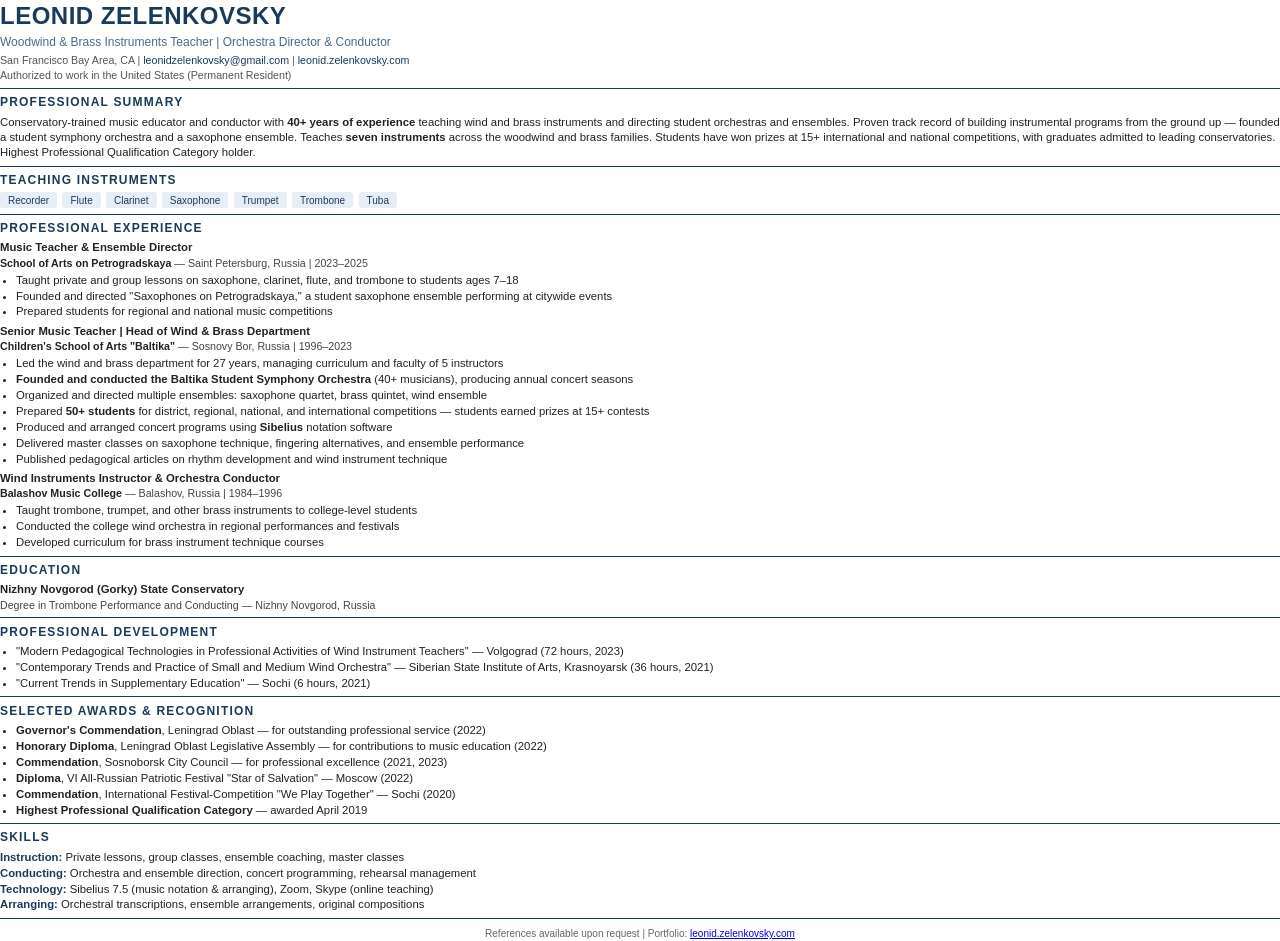
==== Leonid_Zelenkovsky_CV.html @ 355fd5ac "Add 1-page CV PDF and link download button Co-Authored-By: Claude Opus 4.6 (1M context) <noreply@ant" ====
<!DOCTYPE html>
<html lang="en">
<head>
<meta charset="UTF-8">
<title>Leonid Zelenkovsky — CV</title>
<style>
  @page { margin: 0.4in 0.5in; size: letter; }
  * { margin: 0; padding: 0; box-sizing: border-box; }
  body {
    font-family: 'Segoe UI', 'Helvetica Neue', Arial, sans-serif;
    font-size: 8.5pt;
    line-height: 1.35;
    color: #222;
  }
  h1 {
    font-size: 18pt;
    font-weight: 700;
    color: #1a3a5c;
    margin-bottom: 1pt;
    letter-spacing: 0.5px;
  }
  .subtitle {
    font-size: 9pt;
    color: #4a6a8a;
    font-weight: 500;
    margin-bottom: 2pt;
  }
  .contact-line {
    font-size: 8pt;
    color: #555;
    margin-bottom: 1pt;
  }
  .contact-line a { color: #1a3a5c; text-decoration: none; }
  hr {
    border: none;
    border-top: 1px solid #1a3a5c;
    margin: 4pt 0 4pt;
  }
  h2 {
    font-size: 9pt;
    font-weight: 700;
    color: #1a3a5c;
    text-transform: uppercase;
    letter-spacing: 1.2px;
    margin-bottom: 3pt;
  }
  h3 {
    font-size: 8.5pt;
    font-weight: 600;
    color: #222;
    margin-bottom: 0pt;
  }
  .org {
    font-size: 8pt;
    color: #444;
    margin-bottom: 2pt;
  }
  .org strong { color: #222; }
  ul {
    margin-left: 12pt;
    margin-bottom: 3pt;
  }
  li { margin-bottom: 0.5pt; }
  .instruments {
    display: flex;
    flex-wrap: wrap;
    gap: 4pt;
    margin-bottom: 2pt;
  }
  .instrument-tag {
    background: #e8eef5;
    color: #1a3a5c;
    padding: 1pt 6pt;
    border-radius: 2pt;
    font-size: 7.5pt;
    font-weight: 500;
  }
  .skills-grid {
    margin-bottom: 2pt;
  }
  .skills-grid p {
    margin-bottom: 0.5pt;
  }
  .skills-grid strong {
    color: #1a3a5c;
  }
  .section { margin-bottom: 3pt; }
  .small { font-size: 7.5pt; color: #666; }
</style>
</head>
<body>

<h1>LEONID ZELENKOVSKY</h1>
<div class="subtitle">Woodwind & Brass Instruments Teacher | Orchestra Director & Conductor</div>
<div class="contact-line">San Francisco Bay Area, CA | <a href="mailto:leonidzelenkovsky@gmail.com">leonidzelenkovsky@gmail.com</a> | <a href="https://leonid.zelenkovsky.com">leonid.zelenkovsky.com</a></div>
<div class="contact-line">Authorized to work in the United States (Permanent Resident)</div>

<hr>

<div class="section">
<h2>Professional Summary</h2>
<p>Conservatory-trained music educator and conductor with <strong>40+ years of experience</strong> teaching wind and brass instruments and directing student orchestras and ensembles. Proven track record of building instrumental programs from the ground up — founded a student symphony orchestra and a saxophone ensemble. Teaches <strong>seven instruments</strong> across the woodwind and brass families. Students have won prizes at 15+ international and national competitions, with graduates admitted to leading conservatories. Highest Professional Qualification Category holder.</p>
</div>

<hr>

<div class="section">
<h2>Teaching Instruments</h2>
<div class="instruments">
  <span class="instrument-tag">Recorder</span>
  <span class="instrument-tag">Flute</span>
  <span class="instrument-tag">Clarinet</span>
  <span class="instrument-tag">Saxophone</span>
  <span class="instrument-tag">Trumpet</span>
  <span class="instrument-tag">Trombone</span>
  <span class="instrument-tag">Tuba</span>
</div>
</div>

<hr>

<div class="section">
<h2>Professional Experience</h2>

<h3>Music Teacher & Ensemble Director</h3>
<div class="org"><strong>School of Arts on Petrogradskaya</strong> — Saint Petersburg, Russia | 2023–2025</div>
<ul>
  <li>Taught private and group lessons on saxophone, clarinet, flute, and trombone to students ages 7–18</li>
  <li>Founded and directed "Saxophones on Petrogradskaya," a student saxophone ensemble performing at citywide events</li>
  <li>Prepared students for regional and national music competitions</li>
</ul>

<h3>Senior Music Teacher | Head of Wind & Brass Department</h3>
<div class="org"><strong>Children's School of Arts "Baltika"</strong> — Sosnovy Bor, Russia | 1996–2023</div>
<ul>
  <li>Led the wind and brass department for 27 years, managing curriculum and faculty of 5 instructors</li>
  <li><strong>Founded and conducted the Baltika Student Symphony Orchestra</strong> (40+ musicians), producing annual concert seasons</li>
  <li>Organized and directed multiple ensembles: saxophone quartet, brass quintet, wind ensemble</li>
  <li>Prepared <strong>50+ students</strong> for district, regional, national, and international competitions — students earned prizes at 15+ contests</li>
  <li>Produced and arranged concert programs using <strong>Sibelius</strong> notation software</li>
  <li>Delivered master classes on saxophone technique, fingering alternatives, and ensemble performance</li>
  <li>Published pedagogical articles on rhythm development and wind instrument technique</li>
</ul>

<h3>Wind Instruments Instructor & Orchestra Conductor</h3>
<div class="org"><strong>Balashov Music College</strong> — Balashov, Russia | 1984–1996</div>
<ul>
  <li>Taught trombone, trumpet, and other brass instruments to college-level students</li>
  <li>Conducted the college wind orchestra in regional performances and festivals</li>
  <li>Developed curriculum for brass instrument technique courses</li>
</ul>
</div>

<hr>

<div class="section">
<h2>Education</h2>
<h3>Nizhny Novgorod (Gorky) State Conservatory</h3>
<div class="org">Degree in Trombone Performance and Conducting — Nizhny Novgorod, Russia</div>
</div>

<hr>

<div class="section">
<h2>Professional Development</h2>
<ul>
  <li>"Modern Pedagogical Technologies in Professional Activities of Wind Instrument Teachers" — Volgograd (72 hours, 2023)</li>
  <li>"Contemporary Trends and Practice of Small and Medium Wind Orchestra" — Siberian State Institute of Arts, Krasnoyarsk (36 hours, 2021)</li>
  <li>"Current Trends in Supplementary Education" — Sochi (6 hours, 2021)</li>
</ul>
</div>

<hr>

<div class="section">
<h2>Selected Awards & Recognition</h2>
<ul>
  <li><strong>Governor's Commendation</strong>, Leningrad Oblast — for outstanding professional service (2022)</li>
  <li><strong>Honorary Diploma</strong>, Leningrad Oblast Legislative Assembly — for contributions to music education (2022)</li>
  <li><strong>Commendation</strong>, Sosnoborsk City Council — for professional excellence (2021, 2023)</li>
  <li><strong>Diploma</strong>, VI All-Russian Patriotic Festival "Star of Salvation" — Moscow (2022)</li>
  <li><strong>Commendation</strong>, International Festival-Competition "We Play Together" — Sochi (2020)</li>
  <li><strong>Highest Professional Qualification Category</strong> — awarded April 2019</li>
</ul>
</div>

<hr>

<div class="section">
<h2>Skills</h2>
<div class="skills-grid">
  <p><strong>Instruction:</strong> Private lessons, group classes, ensemble coaching, master classes</p>
  <p><strong>Conducting:</strong> Orchestra and ensemble direction, concert programming, rehearsal management</p>
  <p><strong>Technology:</strong> Sibelius 7.5 (music notation & arranging), Zoom, Skype (online teaching)</p>
  <p><strong>Arranging:</strong> Orchestral transcriptions, ensemble arrangements, original compositions</p>
</div>
</div>

<hr>

<p class="small" style="text-align: center; margin-top: 6pt;">References available upon request | Portfolio: <a href="https://leonid.zelenkovsky.com">leonid.zelenkovsky.com</a></p>

</body>
</html>
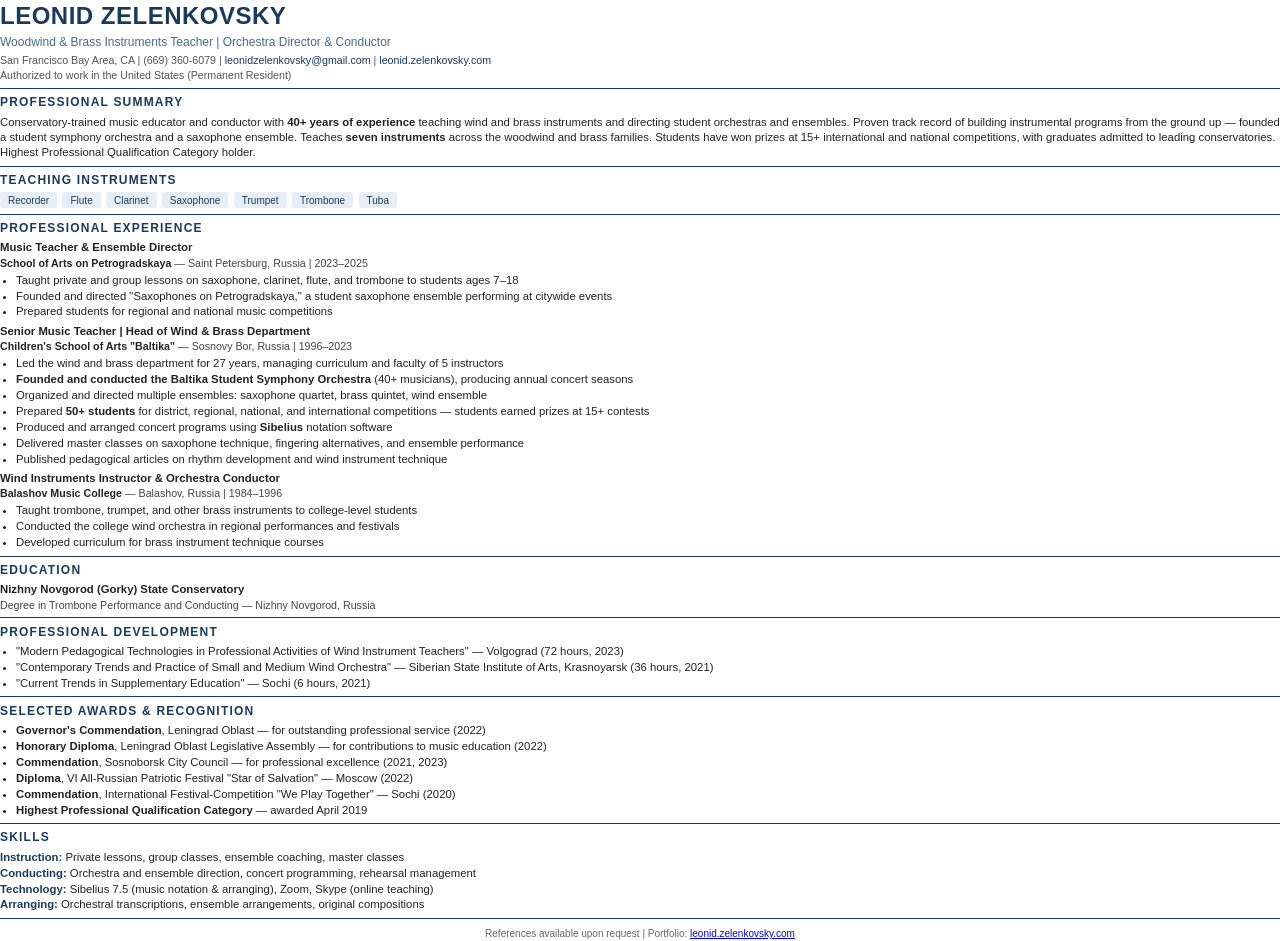
==== commit 3ac27f20: "Add phone number to CV Co-Authored-By: Claude Opus 4.6 (1M context) <noreply@anthropic.com>" ====
--- a/Leonid_Zelenkovsky_CV.html
+++ b/Leonid_Zelenkovsky_CV.html
@@ -92,7 +92,7 @@
 
 <h1>LEONID ZELENKOVSKY</h1>
 <div class="subtitle">Woodwind & Brass Instruments Teacher | Orchestra Director & Conductor</div>
-<div class="contact-line">San Francisco Bay Area, CA | <a href="mailto:leonidzelenkovsky@gmail.com">leonidzelenkovsky@gmail.com</a> | <a href="https://leonid.zelenkovsky.com">leonid.zelenkovsky.com</a></div>
+<div class="contact-line">San Francisco Bay Area, CA | (669) 360-6079 | <a href="mailto:leonidzelenkovsky@gmail.com">leonidzelenkovsky@gmail.com</a> | <a href="https://leonid.zelenkovsky.com">leonid.zelenkovsky.com</a></div>
 <div class="contact-line">Authorized to work in the United States (Permanent Resident)</div>
 
 <hr>
